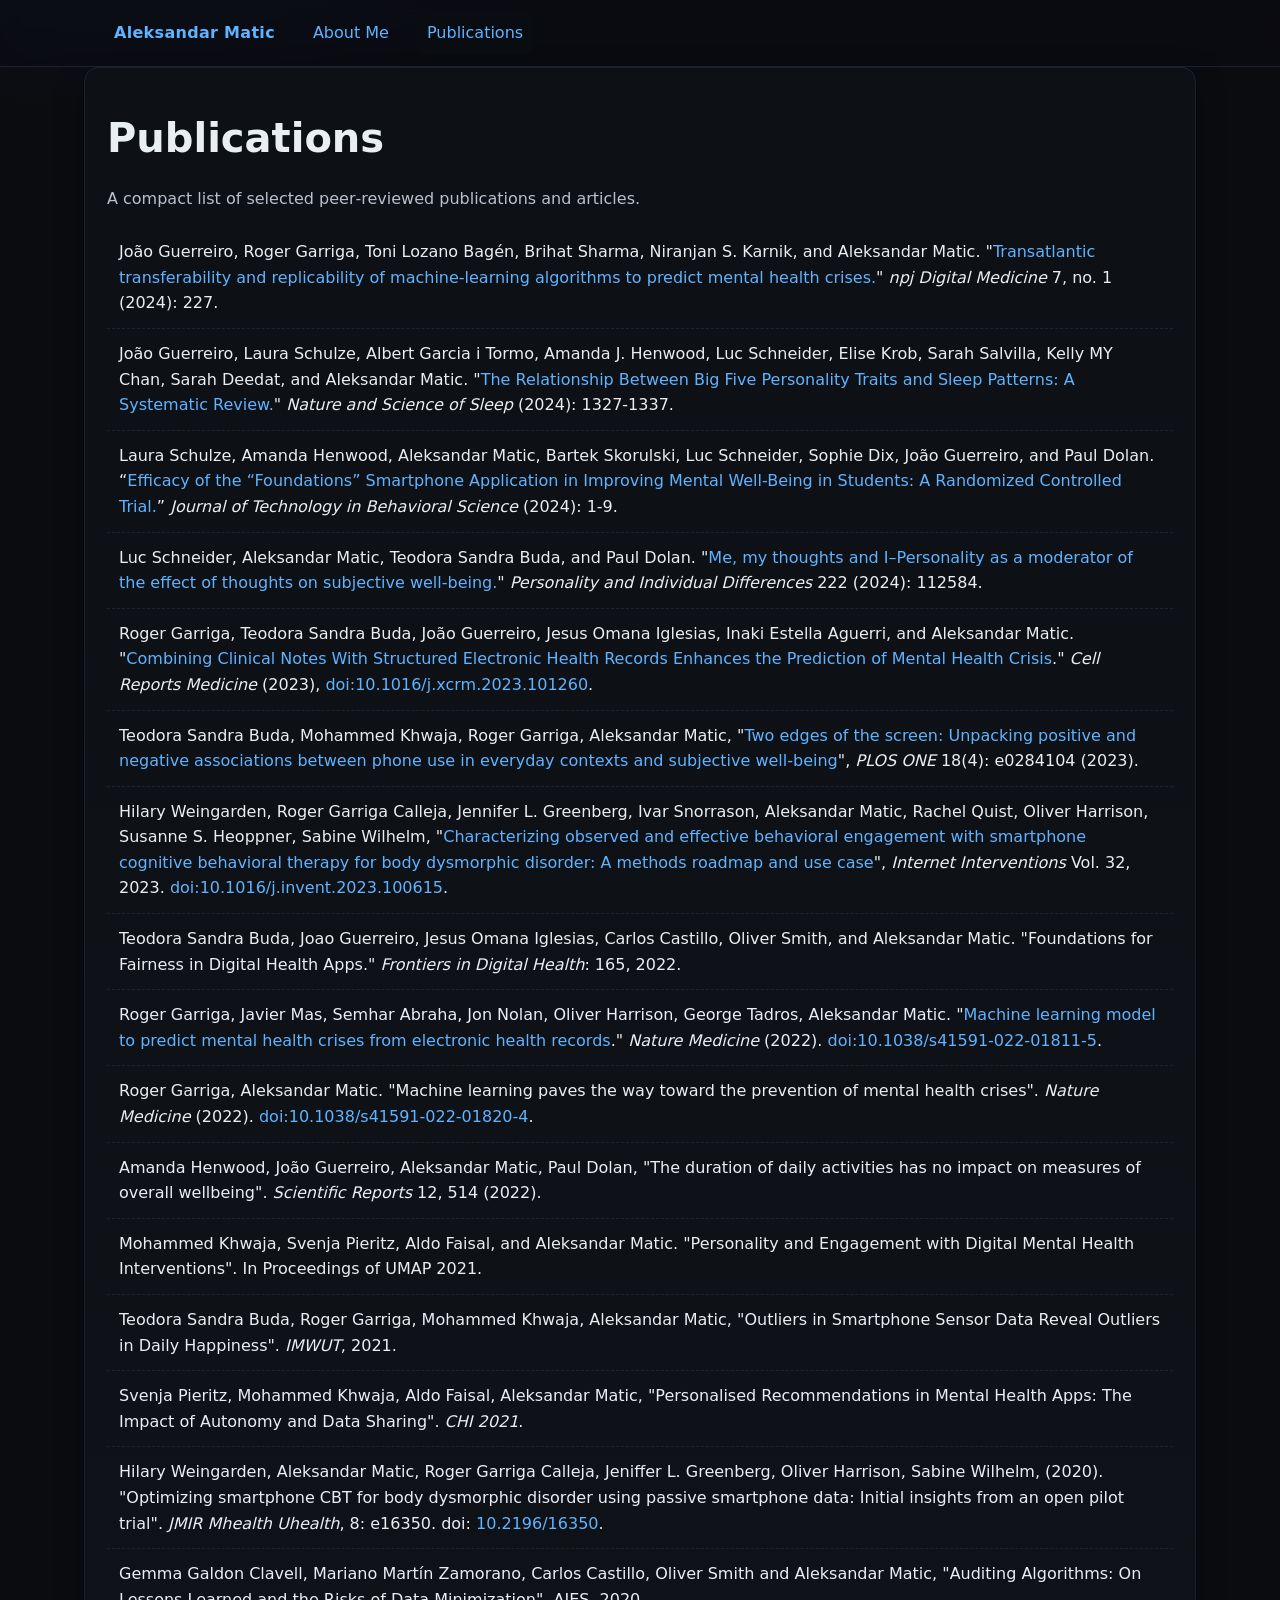
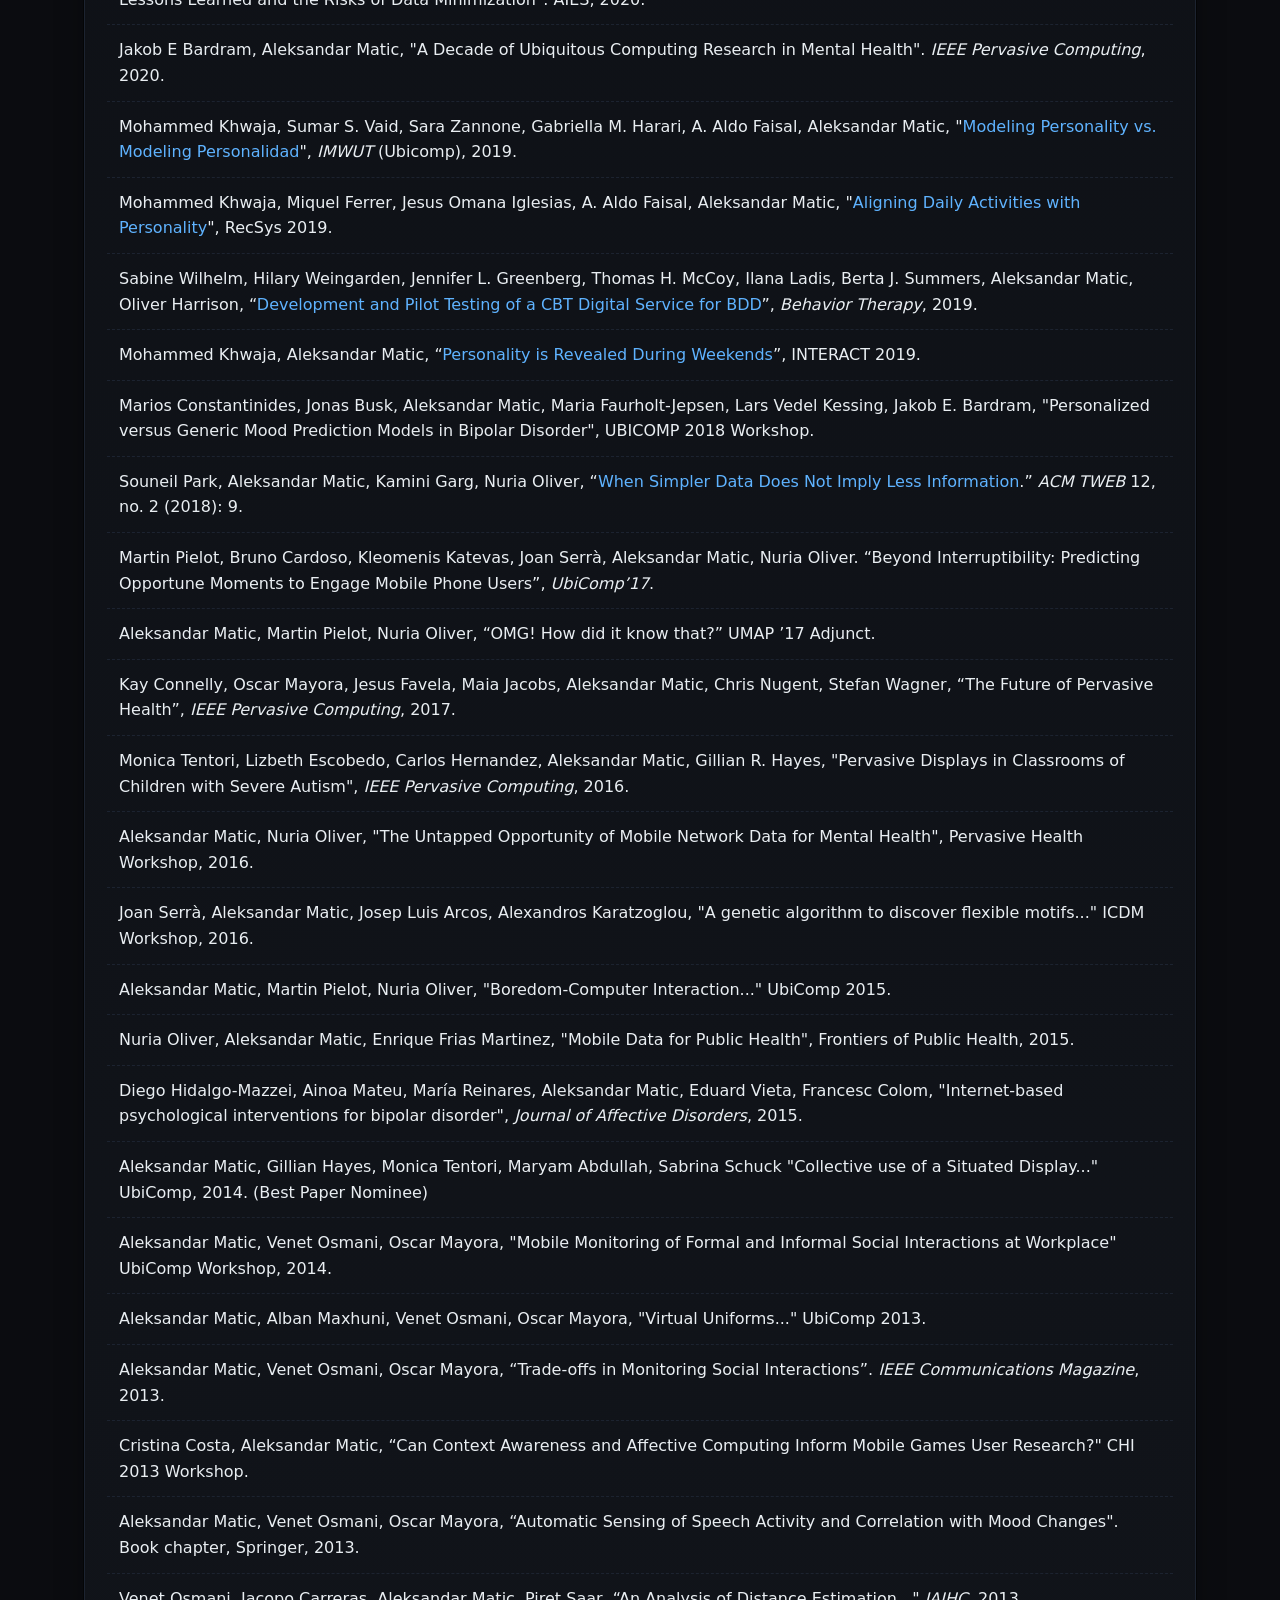
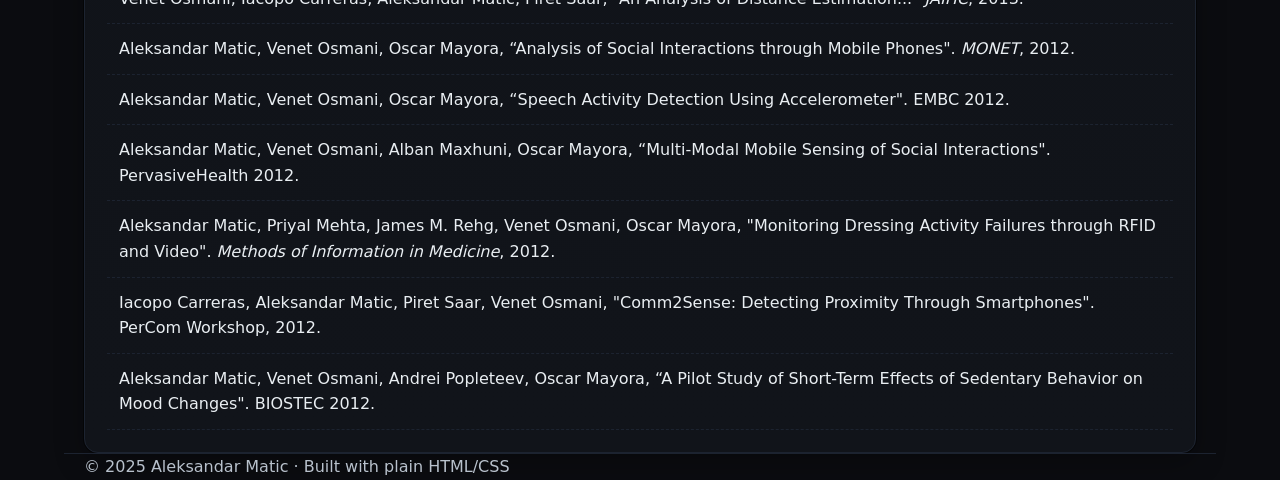
==== publications.html @ 0fbc9939 "Add files via upload" ====
<!doctype html>
<html lang="en">
<head>
<meta charset="utf-8">
<meta name="viewport" content="width=device-width, initial-scale=1">
<title>Publications | Aleksandar Matic</title>
<meta name="description" content="Selected publications by Aleksandar Matic.">
<link rel="stylesheet" href="/styles.css">
<link rel="icon" href="/favicon.ico">
</head>
<body>
<header>
  <div class="container">
    <nav>
      <a class="brand" href="/">Aleksandar Matic</a>
      <a href="/">About Me</a>
      <a href="/publications.html" aria-current="page">Publications</a>
    </nav>
  </div>
</header>
<main class="container">
  <section class="card">
    <h1>Publications</h1>
    <p class="muted">A compact list of selected peer‑reviewed publications and articles.</p>
    <ol class="publist">
      <li>João Guerreiro, Roger Garriga, Toni Lozano Bagén, Brihat Sharma, Niranjan S. Karnik, and Aleksandar Matic. "<a href="https://www.nature.com">Transatlantic transferability and replicability of machine-learning algorithms to predict mental health crises.</a>" <em>npj Digital Medicine</em> 7, no. 1 (2024): 227.</li>
<li>João Guerreiro, Laura Schulze, Albert Garcia i Tormo, Amanda J. Henwood, Luc Schneider, Elise Krob, Sarah Salvilla, Kelly MY Chan, Sarah Deedat, and Aleksandar Matic. "<a href="https://www.tandfonline.com">The Relationship Between Big Five Personality Traits and Sleep Patterns: A Systematic Review.</a>" <em>Nature and Science of Sleep</em> (2024): 1327-1337.</li>
<li>Laura Schulze, Amanda Henwood, Aleksandar Matic, Bartek Skorulski, Luc Schneider, Sophie Dix, João Guerreiro, and Paul Dolan. “<a href="https://link.springer.com">Efficacy of the “Foundations” Smartphone Application in Improving Mental Well-Being in Students: A Randomized Controlled Trial.</a>” <em>Journal of Technology in Behavioral Science</em> (2024): 1-9.</li>
<li>Luc Schneider, Aleksandar Matic, Teodora Sandra Buda, and Paul Dolan. "<a href="https://www.sciencedirect.com">Me, my thoughts and I–Personality as a moderator of the effect of thoughts on subjective well-being.</a>" <em>Personality and Individual Differences</em> 222 (2024): 112584.</li>
<li>Roger Garriga, Teodora Sandra Buda, João Guerreiro, Jesus Omana Iglesias, Inaki Estella Aguerri, and Aleksandar Matic. "<a href="https://www.cell.com">Combining Clinical Notes With Structured Electronic Health Records Enhances the Prediction of Mental Health Crisis</a>." <em>Cell Reports Medicine</em> (2023), <a href="https://doi.org/10.1016/j.xcrm.2023.101260">doi:10.1016/j.xcrm.2023.101260</a>.</li>
<li>Teodora Sandra Buda, Mohammed Khwaja, Roger Garriga, Aleksandar Matic, "<a href="https://journals.plos.org">Two edges of the screen: Unpacking positive and negative associations between phone use in everyday contexts and subjective well-being</a>", <em>PLOS ONE</em> 18(4): e0284104 (2023).</li>
<li>Hilary Weingarden, Roger Garriga Calleja, Jennifer L. Greenberg, Ivar Snorrason, Aleksandar Matic, Rachel Quist, Oliver Harrison, Susanne S. Heoppner, Sabine Wilhelm, "<a href="https://www.sciencedirect.com">Characterizing observed and effective behavioral engagement with smartphone cognitive behavioral therapy for body dysmorphic disorder: A methods roadmap and use case</a>", <em>Internet Interventions</em> Vol. 32, 2023. <a href="https://doi.org/10.1016/j.invent.2023.100615">doi:10.1016/j.invent.2023.100615</a>.</li>
<li>Teodora Sandra Buda, Joao Guerreiro, Jesus Omana Iglesias, Carlos Castillo, Oliver Smith, and Aleksandar Matic. "Foundations for Fairness in Digital Health Apps." <em>Frontiers in Digital Health</em>: 165, 2022.</li>
<li>Roger Garriga, Javier Mas, Semhar Abraha, Jon Nolan, Oliver Harrison, George Tadros, Aleksandar Matic. "<a href="https://www.nature.com">Machine learning model to predict mental health crises from electronic health records</a>." <em>Nature Medicine</em> (2022). <a href="https://doi.org/10.1038/s41591-022-01811-5">doi:10.1038/s41591-022-01811-5</a>.</li>
<li>Roger Garriga, Aleksandar Matic. "Machine learning paves the way toward the prevention of mental health crises". <em>Nature Medicine</em> (2022). <a href="https://doi.org/10.1038/s41591-022-01820-4">doi:10.1038/s41591-022-01820-4</a>.</li>
<li>Amanda Henwood, João Guerreiro, Aleksandar Matic, Paul Dolan, "The duration of daily activities has no impact on measures of overall wellbeing". <em>Scientific Reports</em> 12, 514 (2022).</li>
<li>Mohammed Khwaja, Svenja Pieritz, Aldo Faisal, and Aleksandar Matic. "Personality and Engagement with Digital Mental Health Interventions". In Proceedings of UMAP 2021.</li>
<li>Teodora Sandra Buda, Roger Garriga, Mohammed Khwaja, Aleksandar Matic, "Outliers in Smartphone Sensor Data Reveal Outliers in Daily Happiness". <em>IMWUT</em>, 2021.</li>
<li>Svenja Pieritz, Mohammed Khwaja, Aldo Faisal, Aleksandar Matic, "Personalised Recommendations in Mental Health Apps: The Impact of Autonomy and Data Sharing". <em>CHI 2021</em>.</li>
<li>Hilary Weingarden, Aleksandar Matic, Roger Garriga Calleja, Jeniffer L. Greenberg, Oliver Harrison, Sabine Wilhelm, (2020). "Optimizing smartphone CBT for body dysmorphic disorder using passive smartphone data: Initial insights from an open pilot trial". <em>JMIR Mhealth Uhealth</em>, 8: e16350. doi: <a href="https://doi.org/10.2196/16350">10.2196/16350</a>.</li>
<li>Gemma Galdon Clavell, Mariano Martín Zamorano, Carlos Castillo, Oliver Smith and Aleksandar Matic, "Auditing Algorithms: On Lessons Learned and the Risks of Data Minimization". AIES, 2020.</li>
<li>Jakob E Bardram, Aleksandar Matic, "A Decade of Ubiquitous Computing Research in Mental Health". <em>IEEE Pervasive Computing</em>, 2020.</li>
<li>Mohammed Khwaja, Sumar S. Vaid, Sara Zannone, Gabriella M. Harari, A. Aldo Faisal, Aleksandar Matic, "<a href="https://dl.acm.org">Modeling Personality vs. Modeling Personalidad</a>", <em>IMWUT</em> (Ubicomp), 2019.</li>
<li>Mohammed Khwaja, Miquel Ferrer, Jesus Omana Iglesias, A. Aldo Faisal, Aleksandar Matic, "<a href="https://arxiv.org">Aligning Daily Activities with Personality</a>", RecSys 2019.</li>
<li>Sabine Wilhelm, Hilary Weingarden, Jennifer L. Greenberg, Thomas H. McCoy, Ilana Ladis, Berta J. Summers, Aleksandar Matic, Oliver Harrison, “<a href="https://www.sciencedirect.com">Development and Pilot Testing of a CBT Digital Service for BDD</a>”, <em>Behavior Therapy</em>, 2019.</li>
<li>Mohammed Khwaja, Aleksandar Matic, “<a href="https://arxiv.org">Personality is Revealed During Weekends</a>”, INTERACT 2019.</li>
<li>Marios Constantinides, Jonas Busk, Aleksandar Matic, Maria Faurholt-Jepsen, Lars Vedel Kessing, Jakob E. Bardram, "Personalized versus Generic Mood Prediction Models in Bipolar Disorder", UBICOMP 2018 Workshop.</li>
<li>Souneil Park, Aleksandar Matic, Kamini Garg, Nuria Oliver, “<a href="https://arxiv.org">When Simpler Data Does Not Imply Less Information</a>.” <em>ACM TWEB</em> 12, no. 2 (2018): 9.</li>
<li>Martin Pielot, Bruno Cardoso, Kleomenis Katevas, Joan Serrà, Aleksandar Matic, Nuria Oliver. “Beyond Interruptibility: Predicting Opportune Moments to Engage Mobile Phone Users”, <em>UbiComp’17</em>.</li>
<li>Aleksandar Matic, Martin Pielot, Nuria Oliver, “OMG! How did it know that?” UMAP ’17 Adjunct.</li>
<li>Kay Connelly, Oscar Mayora, Jesus Favela, Maia Jacobs, Aleksandar Matic, Chris Nugent, Stefan Wagner, “The Future of Pervasive Health”, <em>IEEE Pervasive Computing</em>, 2017.</li>
<li>Monica Tentori, Lizbeth Escobedo, Carlos Hernandez, Aleksandar Matic, Gillian R. Hayes, "Pervasive Displays in Classrooms of Children with Severe Autism", <em>IEEE Pervasive Computing</em>, 2016.</li>
<li>Aleksandar Matic, Nuria Oliver, "The Untapped Opportunity of Mobile Network Data for Mental Health", Pervasive Health Workshop, 2016.</li>
<li>Joan Serrà, Aleksandar Matic, Josep Luis Arcos, Alexandros Karatzoglou, "A genetic algorithm to discover flexible motifs..." ICDM Workshop, 2016.</li>
<li>Aleksandar Matic, Martin Pielot, Nuria Oliver, "Boredom-Computer Interaction..." UbiComp 2015.</li>
<li>Nuria Oliver, Aleksandar Matic, Enrique Frias Martinez, "Mobile Data for Public Health", Frontiers of Public Health, 2015.</li>
<li>Diego Hidalgo-Mazzei, Ainoa Mateu, María Reinares, Aleksandar Matic, Eduard Vieta, Francesc Colom, "Internet-based psychological interventions for bipolar disorder", <em>Journal of Affective Disorders</em>, 2015.</li>
<li>Aleksandar Matic, Gillian Hayes, Monica Tentori, Maryam Abdullah, Sabrina Schuck "Collective use of a Situated Display..." UbiComp, 2014. (Best Paper Nominee)</li>
<li>Aleksandar Matic, Venet Osmani, Oscar Mayora, "Mobile Monitoring of Formal and Informal Social Interactions at Workplace" UbiComp Workshop, 2014.</li>
<li>Aleksandar Matic, Alban Maxhuni, Venet Osmani, Oscar Mayora, "Virtual Uniforms..." UbiComp 2013.</li>
<li>Aleksandar Matic, Venet Osmani, Oscar Mayora, “Trade-offs in Monitoring Social Interactions”. <em>IEEE Communications Magazine</em>, 2013.</li>
<li>Cristina Costa, Aleksandar Matic, “Can Context Awareness and Affective Computing Inform Mobile Games User Research?" CHI 2013 Workshop.</li>
<li>Aleksandar Matic, Venet Osmani, Oscar Mayora, “Automatic Sensing of Speech Activity and Correlation with Mood Changes". Book chapter, Springer, 2013.</li>
<li>Venet Osmani, Iacopo Carreras, Aleksandar Matic, Piret Saar, “An Analysis of Distance Estimation..." <em>JAIHC</em>, 2013.</li>
<li>Aleksandar Matic, Venet Osmani, Oscar Mayora, “Analysis of Social Interactions through Mobile Phones". <em>MONET</em>, 2012.</li>
<li>Aleksandar Matic, Venet Osmani, Oscar Mayora, “Speech Activity Detection Using Accelerometer". EMBC 2012.</li>
<li>Aleksandar Matic, Venet Osmani, Alban Maxhuni, Oscar Mayora, “Multi-Modal Mobile Sensing of Social Interactions". PervasiveHealth 2012.</li>
<li>Aleksandar Matic, Priyal Mehta, James M. Rehg, Venet Osmani, Oscar Mayora, "Monitoring Dressing Activity Failures through RFID and Video". <em>Methods of Information in Medicine</em>, 2012.</li>
<li>Iacopo Carreras, Aleksandar Matic, Piret Saar, Venet Osmani, "Comm2Sense: Detecting Proximity Through Smartphones". PerCom Workshop, 2012.</li>
<li>Aleksandar Matic, Venet Osmani, Andrei Popleteev, Oscar Mayora, “A Pilot Study of Short-Term Effects of Sedentary Behavior on Mood Changes". BIOSTEC 2012.</li>
    </ol>
  </section>
</main>
<footer class="container">
  <div>© 2025 Aleksandar Matic · Built with plain HTML/CSS</div>
</footer>
</body>
</html>
---- styles.css ----
:root{
  --maxw: 72rem;
  --pad: clamp(14px, 1.8vw, 20px);
  --radius: 14px;
  --bg: #0b0c10;
  --fg: #e9eef2;
  --muted: #b8c1cc;
  --link: #5fb3ff;
  --card: #11141a;
  --border: #1c2330;
}
*{box-sizing:border-box}
html{color-scheme:dark;scroll-behavior:smooth}
body{
  margin:0;
  font: 16px/1.6 system-ui, -apple-system, Segoe UI, Roboto, Helvetica, Arial, Apple Color Emoji, Segoe UI Emoji;
  background: radial-gradient(1200px 800px at 10% -10%, #121826 10%, transparent 60%) no-repeat, var(--bg);
  color: var(--fg);
}
a{color:var(--link);text-decoration:none}
a:hover{text-decoration:underline}
.container{max-width:var(--maxw);margin:0 auto;padding:0 var(--pad)}
header{
  position: sticky; top:0; backdrop-filter:saturate(160%) blur(8px);
  background: color-mix(in oklab, var(--bg), transparent 60%);
  border-bottom:1px solid var(--border);
}
nav{display:flex;align-items:center;gap:18px; padding:12px var(--pad)}
nav .brand{font-weight:700;letter-spacing:.3px}
nav a{padding:8px 10px;border-radius:8px}
nav a[aria-current="page"]{background:color-mix(in oklab,var(--card),#000 20%);}
main{padding-block: clamp(20px, 6vw, 60px)}
.grid{display:grid;grid-template-columns:1fr; gap: clamp(16px, 3vw, 28px)}
@media (min-width: 860px){.grid{grid-template-columns: 320px 1fr}}
.card{
  background: linear-gradient(180deg, color-mix(in oklab, var(--card), #000 10%), color-mix(in oklab, var(--card), #000 0%));
  border:1px solid var(--border);
  border-radius: var(--radius);
  padding: clamp(14px, 2vw, 22px);
  box-shadow: 0 0 0 1px color-mix(in oklab, #000, transparent 50%), 0 10px 30px rgba(0,0,0,.28);
}
h1,h2,h3{line-height:1.2;margin:.6em 0}
h1{font-size: clamp(26px, 4.2vw, 40px)}
h2{font-size: clamp(20px, 3vw, 26px)}
h3{font-size: clamp(18px, 2.6vw, 22px)}
.prose p{margin:.6em 0;color:var(--fg)}
.muted{color:var(--muted)}
.avatar{
  width:140px; aspect-ratio:1/1; border-radius: 14px; display:block; object-fit:cover;
  border:1px solid var(--border); background:#0f131a;
}
.kv{display:grid;grid-template-columns:120px 1fr;gap:12px;align-items:start}
.kv dt{color:var(--muted)}
.kv dd{margin:0}
.cta{display:flex;gap:10px;flex-wrap:wrap;margin-top:10px}
.btn{
  border:1px solid var(--border); padding:10px 14px;border-radius:12px;background:var(--card);color:var(--fg);text-decoration:none
}
.btn:hover{border-color:color-mix(in oklab, var(--link), var(--border) 70%)}
.publist{list-style: none; padding:0; margin:0}
.publist li{padding:12px;border-bottom:1px dashed var(--border)}
.publist li a{word-break:break-word}
footer{padding: 40px var(--pad); border-top:1px solid var(--border); color:var(--muted)}
.small{font-size:.925rem}
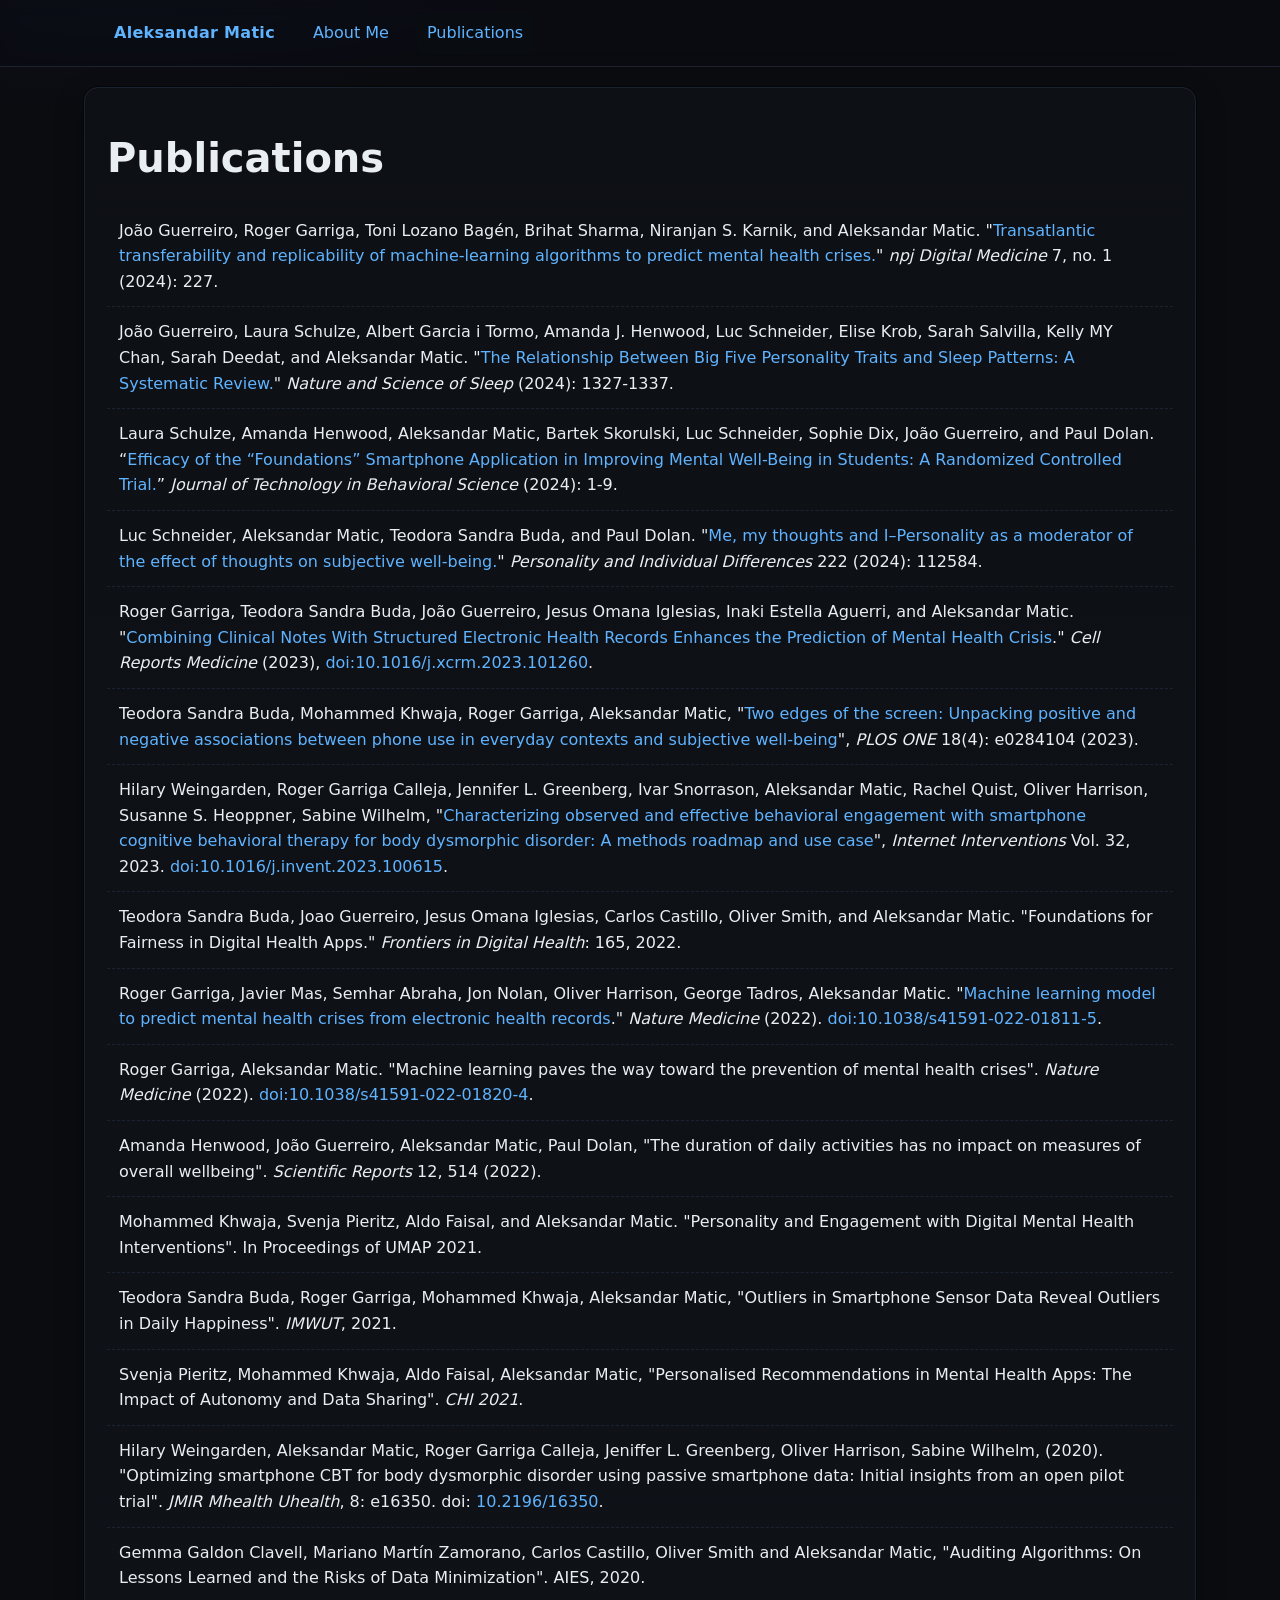
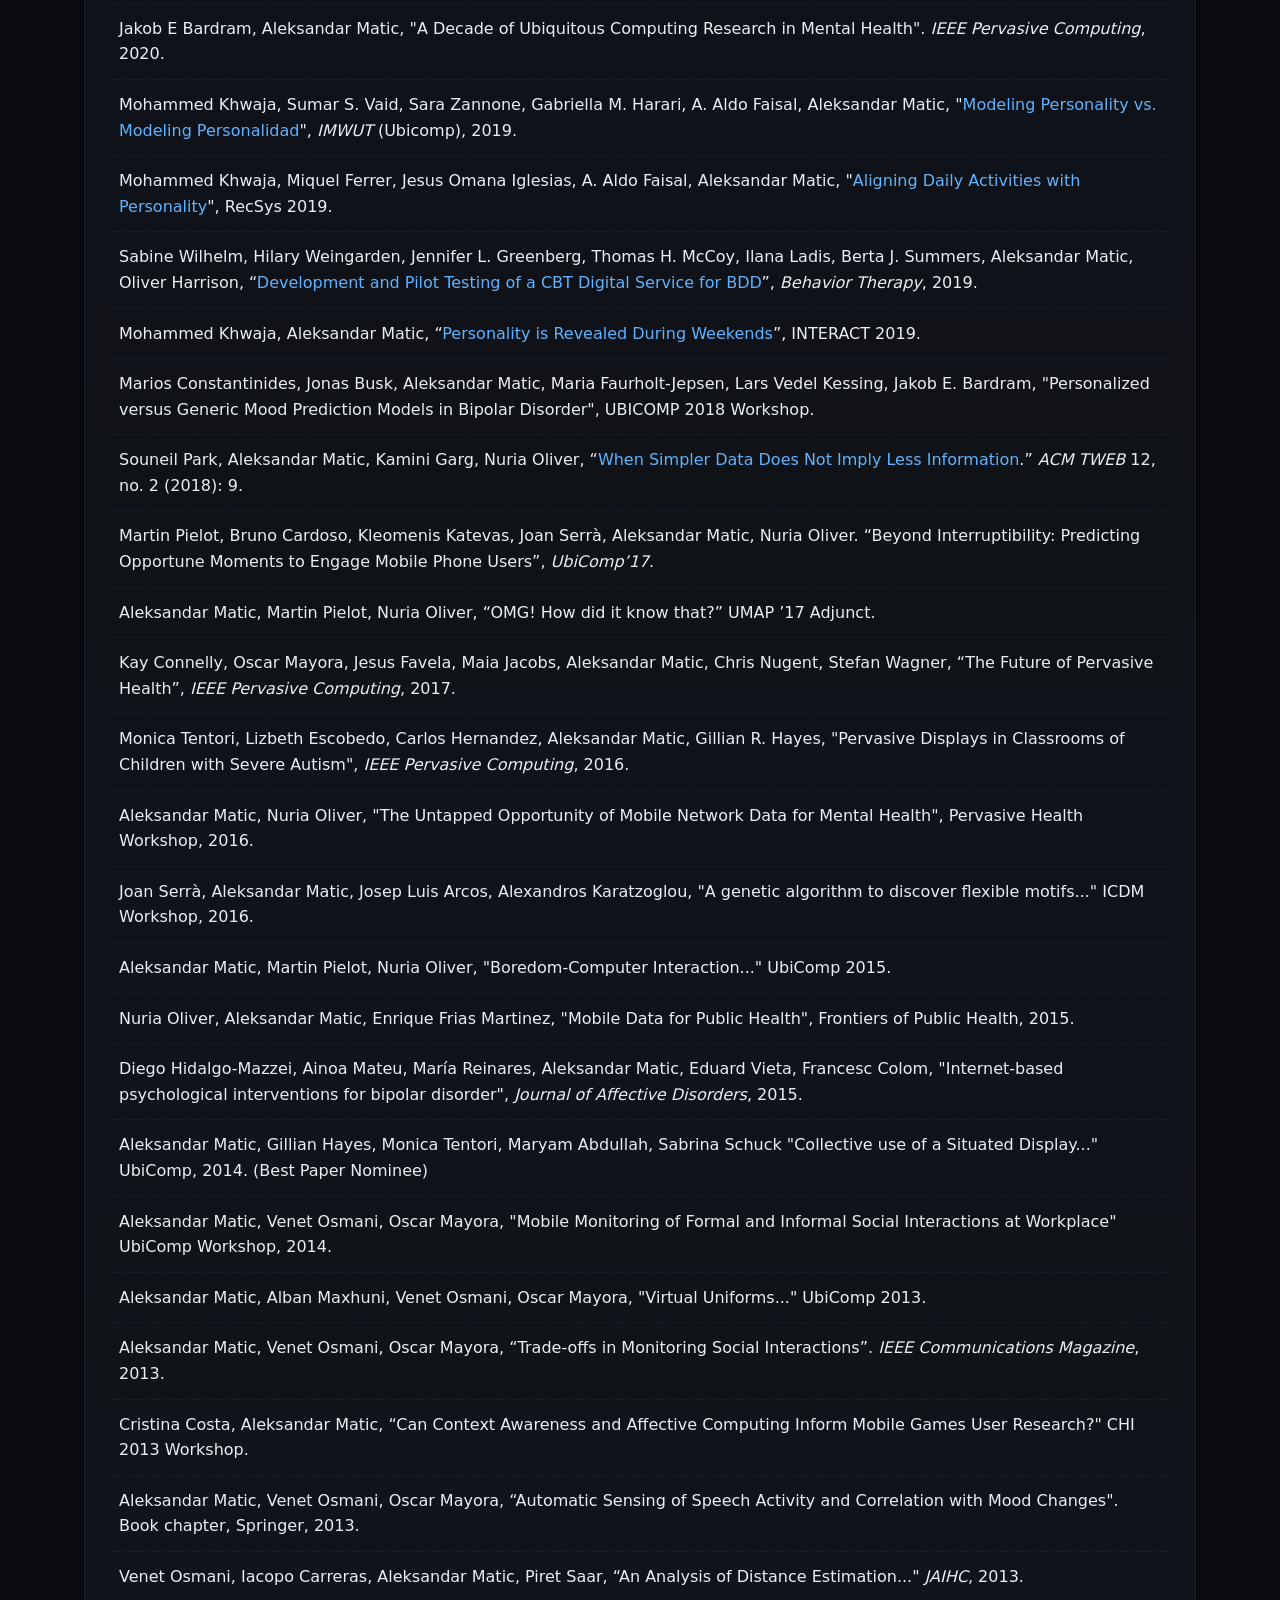
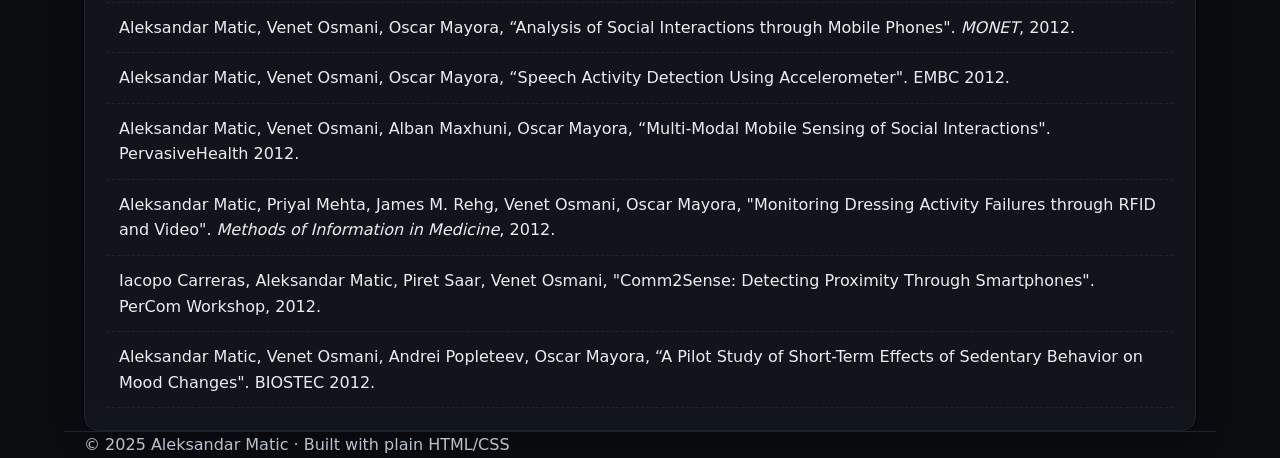
==== commit 46528f7d: "Add files via upload" ====
--- a/publications.html
+++ b/publications.html
@@ -21,7 +21,7 @@
 <main class="container">
   <section class="card">
     <h1>Publications</h1>
-    <p class="muted">A compact list of selected peer‑reviewed publications and articles.</p>
+
     <ol class="publist">
       <li>João Guerreiro, Roger Garriga, Toni Lozano Bagén, Brihat Sharma, Niranjan S. Karnik, and Aleksandar Matic. "<a href="https://www.nature.com">Transatlantic transferability and replicability of machine-learning algorithms to predict mental health crises.</a>" <em>npj Digital Medicine</em> 7, no. 1 (2024): 227.</li>
 <li>João Guerreiro, Laura Schulze, Albert Garcia i Tormo, Amanda J. Henwood, Luc Schneider, Elise Krob, Sarah Salvilla, Kelly MY Chan, Sarah Deedat, and Aleksandar Matic. "<a href="https://www.tandfonline.com">The Relationship Between Big Five Personality Traits and Sleep Patterns: A Systematic Review.</a>" <em>Nature and Science of Sleep</em> (2024): 1327-1337.</li>
--- a/styles.css
+++ b/styles.css
@@ -1,5 +1,4 @@
-
-:root{
+:root {
   --maxw: 72rem;
   --pad: clamp(14px, 1.8vw, 20px);
   --radius: 14px;
@@ -10,56 +9,224 @@
   --card: #11141a;
   --border: #1c2330;
 }
-*{box-sizing:border-box}
-html{color-scheme:dark;scroll-behavior:smooth}
-body{
-  margin:0;
-  font: 16px/1.6 system-ui, -apple-system, Segoe UI, Roboto, Helvetica, Arial, Apple Color Emoji, Segoe UI Emoji;
-  background: radial-gradient(1200px 800px at 10% -10%, #121826 10%, transparent 60%) no-repeat, var(--bg);
+
+* {
+  box-sizing: border-box;
+}
+
+html {
+  color-scheme: dark;
+  scroll-behavior: smooth;
+}
+
+body {
+  margin: 0;
+  font: 16px/1.6 system-ui, -apple-system, Segoe UI, Roboto, Helvetica, Arial,
+    Apple Color Emoji, Segoe UI Emoji;
+  background: radial-gradient(1200px 800px at 10% -10%, #121826 10%, transparent 60%)
+      no-repeat,
+    var(--bg);
   color: var(--fg);
 }
-a{color:var(--link);text-decoration:none}
-a:hover{text-decoration:underline}
-.container{max-width:var(--maxw);margin:0 auto;padding:0 var(--pad)}
-header{
-  position: sticky; top:0; backdrop-filter:saturate(160%) blur(8px);
+
+a {
+  color: var(--link);
+  text-decoration: none;
+}
+
+a:hover {
+  text-decoration: underline;
+}
+
+.container {
+  max-width: var(--maxw);
+  margin: 0 auto;
+  padding: 0 var(--pad);
+}
+
+header {
+  position: sticky;
+  top: 0;
+  backdrop-filter: saturate(160%) blur(8px);
   background: color-mix(in oklab, var(--bg), transparent 60%);
-  border-bottom:1px solid var(--border);
-}
-nav{display:flex;align-items:center;gap:18px; padding:12px var(--pad)}
-nav .brand{font-weight:700;letter-spacing:.3px}
-nav a{padding:8px 10px;border-radius:8px}
-nav a[aria-current="page"]{background:color-mix(in oklab,var(--card),#000 20%);}
-main{padding-block: clamp(20px, 6vw, 60px)}
-.grid{display:grid;grid-template-columns:1fr; gap: clamp(16px, 3vw, 28px)}
-@media (min-width: 860px){.grid{grid-template-columns: 320px 1fr}}
-.card{
-  background: linear-gradient(180deg, color-mix(in oklab, var(--card), #000 10%), color-mix(in oklab, var(--card), #000 0%));
-  border:1px solid var(--border);
+  border-bottom: 1px solid var(--border);
+}
+
+nav {
+  display: flex;
+  align-items: center;
+  gap: 18px;
+  padding: 12px var(--pad);
+}
+
+nav .brand {
+  font-weight: 700;
+  letter-spacing: 0.3px;
+}
+
+nav a {
+  padding: 8px 10px;
+  border-radius: 8px;
+}
+
+nav a[aria-current="page"] {
+  background: color-mix(in oklab, var(--card), #000 20%);
+}
+
+main {
+  padding-block: clamp(20px, 6vw, 60px);
+}
+
+.grid {
+  display: grid;
+  grid-template-columns: 1fr;
+  gap: clamp(16px, 3vw, 28px);
+}
+
+@media (min-width: 860px) {
+  .grid {
+    grid-template-columns: 280px 1fr;
+  }
+}
+
+.card {
+  background: linear-gradient(
+    180deg,
+    color-mix(in oklab, var(--card), #000 10%),
+    color-mix(in oklab, var(--card), #000 0%)
+  );
+  border: 1px solid var(--border);
   border-radius: var(--radius);
   padding: clamp(14px, 2vw, 22px);
-  box-shadow: 0 0 0 1px color-mix(in oklab, #000, transparent 50%), 0 10px 30px rgba(0,0,0,.28);
-}
-h1,h2,h3{line-height:1.2;margin:.6em 0}
-h1{font-size: clamp(26px, 4.2vw, 40px)}
-h2{font-size: clamp(20px, 3vw, 26px)}
-h3{font-size: clamp(18px, 2.6vw, 22px)}
-.prose p{margin:.6em 0;color:var(--fg)}
-.muted{color:var(--muted)}
-.avatar{
-  width:140px; aspect-ratio:1/1; border-radius: 14px; display:block; object-fit:cover;
-  border:1px solid var(--border); background:#0f131a;
-}
-.kv{display:grid;grid-template-columns:120px 1fr;gap:12px;align-items:start}
-.kv dt{color:var(--muted)}
-.kv dd{margin:0}
-.cta{display:flex;gap:10px;flex-wrap:wrap;margin-top:10px}
-.btn{
-  border:1px solid var(--border); padding:10px 14px;border-radius:12px;background:var(--card);color:var(--fg);text-decoration:none
-}
-.btn:hover{border-color:color-mix(in oklab, var(--link), var(--border) 70%)}
-.publist{list-style: none; padding:0; margin:0}
-.publist li{padding:12px;border-bottom:1px dashed var(--border)}
-.publist li a{word-break:break-word}
-footer{padding: 40px var(--pad); border-top:1px solid var(--border); color:var(--muted)}
-.small{font-size:.925rem}
+  box-shadow: 0 0 0 1px color-mix(in oklab, #000, transparent 50%),
+    0 10px 30px rgba(0, 0, 0, 0.28);
+}
+
+h1,
+h2,
+h3 {
+  line-height: 1.2;
+  margin: 0.6em 0;
+}
+
+h1 {
+  font-size: clamp(26px, 4.2vw, 40px);
+}
+
+h2 {
+  font-size: clamp(20px, 3vw, 26px);
+}
+
+h3 {
+  font-size: clamp(18px, 2.6vw, 22px);
+}
+
+.prose p {
+  margin: 0.6em 0;
+  color: var(--fg);
+}
+
+.muted {
+  color: var(--muted);
+}
+
+/* --- Avatar fix --- */
+.avatar {
+  width: 160px;
+  aspect-ratio: 1 / 1;
+  border-radius: 14px;
+  display: block;
+  object-fit: cover;
+  border: 1px solid var(--border);
+  background: #0f131a;
+
+  /* centers inside its card */
+  margin-left: auto;
+  margin-right: auto;
+  margin-bottom: 14px;
+}
+
+
+/* --- Details fix --- */
+.kv {
+  display: grid;
+  grid-template-columns: 1fr;
+  gap: 8px;
+  align-items: start;
+}
+
+.kv dt {
+  color: var(--muted);
+}
+
+.kv dd {
+  margin: 0;
+  overflow-wrap: anywhere;
+  word-break: break-word;
+}
+
+@media (min-width: 860px) {
+  .kv {
+    grid-template-columns: 120px 1fr;
+  }
+}
+
+.cta {
+  display: flex;
+  gap: 10px;
+  flex-wrap: wrap;
+  margin-top: 10px;
+}
+
+.btn {
+  border: 1px solid var(--border);
+  padding: 10px 14px;
+  border-radius: 12px;
+  background: var(--card);
+  color: var(--fg);
+  text-decoration: none;
+}
+
+.btn:hover {
+  border-color: color-mix(in oklab, var(--link), var(--border) 70%);
+}
+
+.publist {
+  list-style: none;
+  padding: 0;
+  margin: 0;
+}
+
+.publist li {
+  padding: 12px;
+  border-bottom: 1px dashed var(--border);
+}
+
+.publist li a {
+  word-break: break-word;
+}
+
+footer {
+  padding: 40px var(--pad);
+  border-top: 1px solid var(--border);
+  color: var(--muted);
+}
+
+.small {
+  font-size: 0.925rem;
+}
+
+@media (max-width: 859px) {
+  aside.card {
+    text-align: center;
+  }
+  .kv {
+    text-align: left; /* keep labels tidy */
+    margin: 0 auto;
+    max-width: 90%;
+  }
+}
+/* Give some breathing room below the nav bar */
+header {
+  margin-bottom: 20px;
+}
